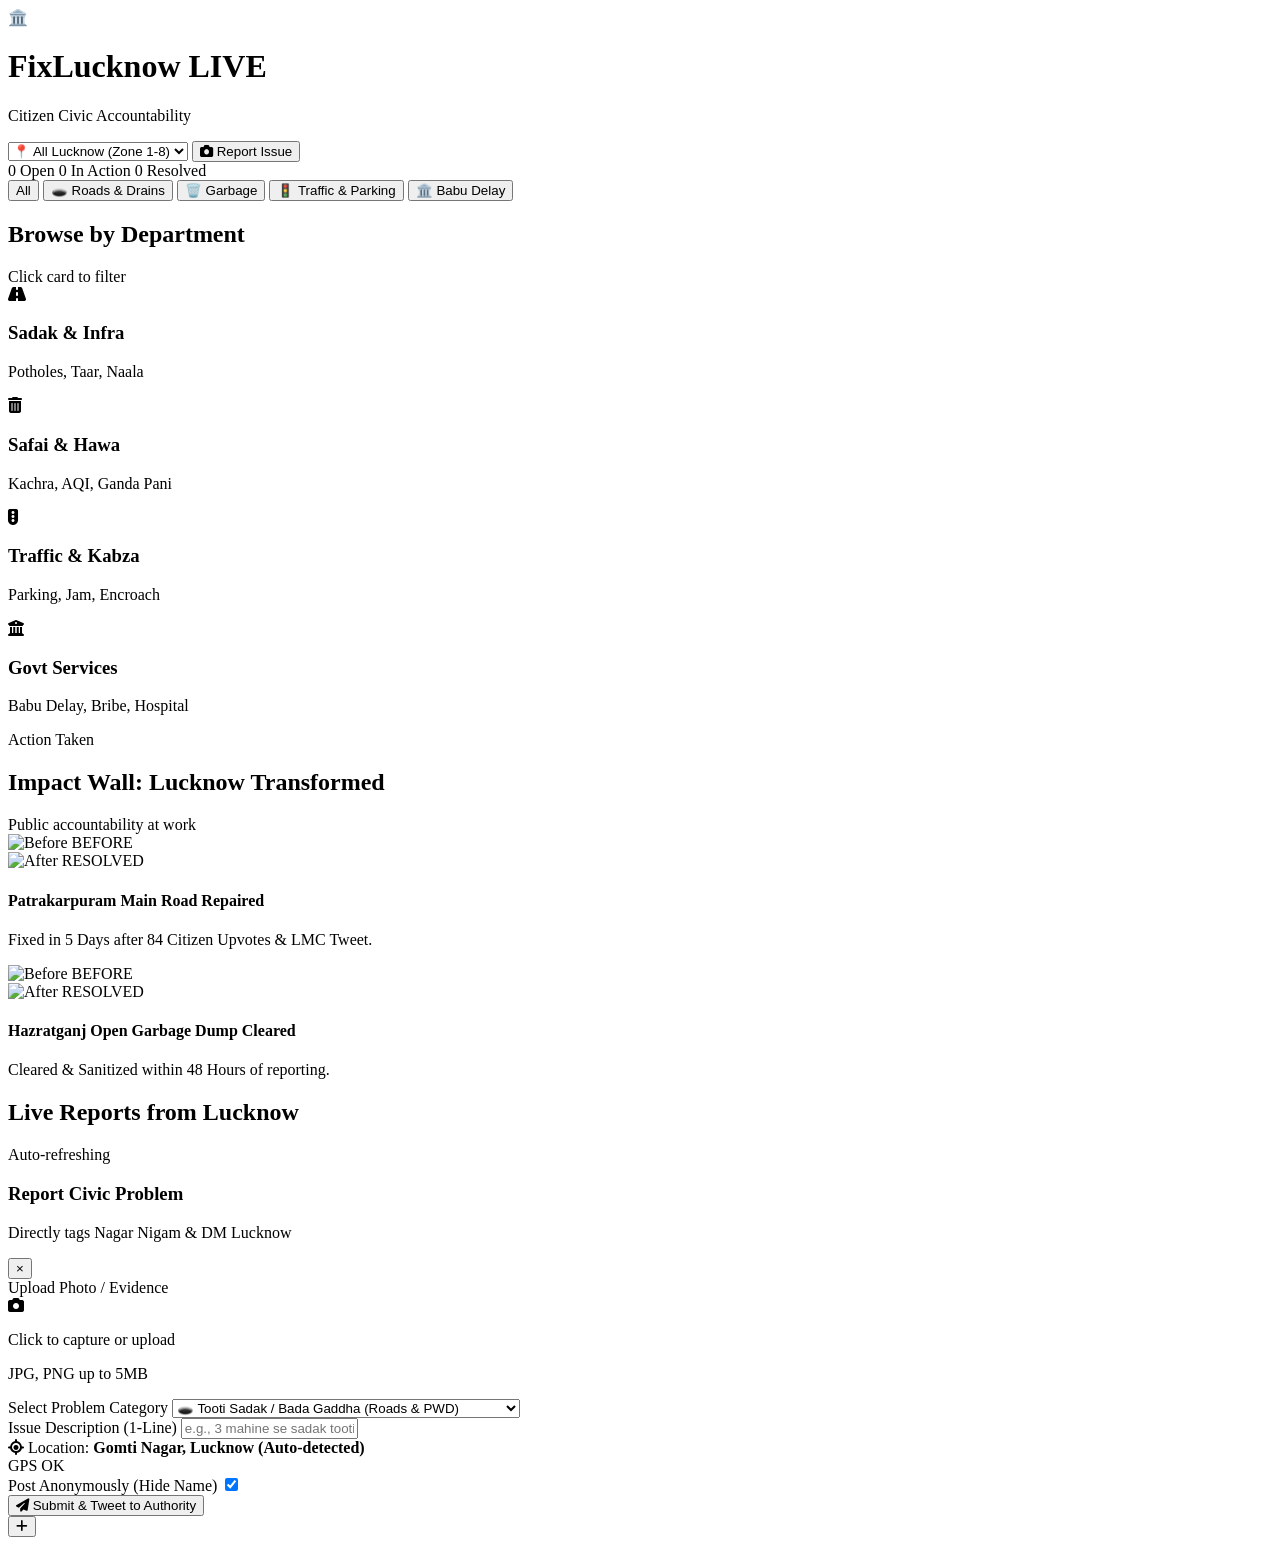
==== index.html @ 289a5f9d "Add files via upload" ====
<!DOCTYPE html>
<html lang="en">
<head>
    <meta charset="UTF-8">
    <meta name="viewport" content="width=device-width, initial-scale=1.0">
    <title>FixLucknow - Citizen Civic Dashboard</title>
    
    <!-- Google Font (Inter) -->
    <link rel="preconnect" href="https://fonts.googleapis.com">
    <link href="https://fonts.googleapis.com/css2?family=Inter:wght@400;500;600;700;800&display=swap" rel="stylesheet">
    
    <!-- Tailwind CSS CDN -->
    <script src="https://cdn.tailwindcss.com"></script>
    <script>
        tailwind.config = {
            theme: {
                extend: {
                    fontFamily: { sans: ['Inter', 'sans-serif'] },
                    colors: {
                        brand: { 50: '#fef2f2', 500: '#ef4444', 600: '#dc2626', 700: '#b91c1c' }
                    }
                }
            }
        }
    </script>
    
    <!-- Leaflet Map CSS -->
    <link rel="stylesheet" href="https://unpkg.com/leaflet@1.9.4/dist/leaflet.css" />
    
    <!-- FontAwesome Icons -->
    <link rel="stylesheet" href="https://cdnjs.cloudflare.com/ajax/libs/font-awesome/6.4.2/css/all.min.css">
    
    <!-- Custom CSS -->
    <link rel="stylesheet" href="css/custom.css">
</head>
<body class="bg-slate-50 text-slate-900 font-sans antialiased pb-24 md:pb-12">

    <!-- 1. STICKY TOP NAVBAR -->
    <header class="bg-white/95 backdrop-blur-md sticky top-0 z-40 border-b border-slate-200 px-4 lg:px-8 py-3 transition-all">
        <div class="max-w-7xl mx-auto flex justify-between items-center">
            <!-- Logo -->
            <div class="flex items-center space-x-3 cursor-pointer">
                <div class="w-10 h-10 rounded-xl bg-brand-600 flex items-center justify-center text-white text-xl shadow-md shadow-brand-500/20">
                    🏛️
                </div>
                <div>
                    <h1 class="font-extrabold text-lg tracking-tight text-slate-900 flex items-center gap-1.5">
                        FixLucknow <span class="bg-brand-50 text-brand-600 border border-brand-500/20 text-[10px] font-bold px-1.5 py-0.5 rounded">LIVE</span>
                    </h1>
                    <p class="text-xs text-slate-500 font-medium">Citizen Civic Accountability</p>
                </div>
            </div>

            <!-- Ward Selector & Action Button -->
            <div class="flex items-center space-x-3">
                <select id="wardFilter" onchange="filterByWard(this.value)" class="hidden sm:block text-xs font-semibold bg-slate-100 hover:bg-slate-200 border-none rounded-lg px-3 py-2 text-slate-700 outline-none cursor-pointer">
                    <option value="all">📍 All Lucknow (Zone 1-8)</option>
                    <option value="Gomti Nagar">Gomti Nagar</option>
                    <option value="Hazratganj">Hazratganj</option>
                    <option value="Indira Nagar">Indira Nagar</option>
                    <option value="Alambagh">Alambagh</option>
                    <option value="Chowk">Old Lucknow (Chowk)</option>
                </select>

                <button onclick="openReportModal()" class="bg-brand-600 hover:bg-brand-700 active:scale-95 text-white text-xs sm:text-sm font-bold px-4 py-2.5 rounded-xl shadow-lg shadow-brand-600/30 flex items-center space-x-2 transition-all">
                    <i class="fa-solid fa-camera"></i>
                    <span>Report Issue</span>
                </button>
            </div>
        </div>
    </header>

    <main class="max-w-7xl mx-auto px-4 lg:px-8 mt-4 space-y-6">

        <!-- 2. HERO LIVE MAP SECTION -->
        <section class="bg-white p-3 sm:p-4 rounded-3xl shadow-sm border border-slate-200 relative overflow-hidden">
            <!-- Map Top Bar: Stats & Filters -->
            <div class="flex flex-col md:flex-row justify-between items-start md:items-center gap-3 mb-3">
                <!-- Counters -->
                <div class="flex items-center space-x-2 text-xs font-bold">
                    <span class="flex items-center gap-1.5 bg-red-50 text-red-700 px-3 py-1.5 rounded-lg border border-red-200/60">
                        <span class="w-2 h-2 rounded-full bg-red-500 animate-ping"></span>
                        <span id="openCount">0</span> Open
                    </span>
                    <span class="flex items-center gap-1.5 bg-yellow-50 text-yellow-700 px-3 py-1.5 rounded-lg border border-yellow-200/60">
                        <span class="w-2 h-2 rounded-full bg-yellow-500"></span>
                        <span id="progressCount">0</span> In Action
                    </span>
                    <span class="flex items-center gap-1.5 bg-emerald-50 text-emerald-700 px-3 py-1.5 rounded-lg border border-emerald-200/60">
                        <span class="w-2 h-2 rounded-full bg-emerald-500"></span>
                        <span id="resolvedCount">0</span> Resolved
                    </span>
                </div>

                <!-- Category Pills Filter -->
                <div class="flex overflow-x-auto max-w-full pb-1 gap-1.5 text-xs font-semibold no-scrollbar">
                    <button onclick="filterCategory('all')" class="category-pill active bg-slate-900 text-white px-3 py-1.5 rounded-lg whitespace-nowrap">All</button>
                    <button onclick="filterCategory('infra')" class="category-pill bg-slate-100 hover:bg-slate-200 text-slate-700 px-3 py-1.5 rounded-lg whitespace-nowrap">🕳️ Roads & Drains</button>
                    <button onclick="filterCategory('sanitation')" class="category-pill bg-slate-100 hover:bg-slate-200 text-slate-700 px-3 py-1.5 rounded-lg whitespace-nowrap">🗑️ Garbage</button>
                    <button onclick="filterCategory('traffic')" class="category-pill bg-slate-100 hover:bg-slate-200 text-slate-700 px-3 py-1.5 rounded-lg whitespace-nowrap">🚦 Traffic & Parking</button>
                    <button onclick="filterCategory('governance')" class="category-pill bg-slate-100 hover:bg-slate-200 text-slate-700 px-3 py-1.5 rounded-lg whitespace-nowrap">🏛️ Babu Delay</button>
                </div>
            </div>

            <!-- The Leaflet Map Container -->
            <div id="map" class="w-full h-[320px] sm:h-[400px] lg:h-[450px] rounded-2xl z-0 border border-slate-100"></div>
        </section>

        <!-- 3. THE 4 MASTER PILLARS (QUICK ACTION CARDS) -->
        <section>
            <div class="flex justify-between items-center mb-3">
                <h2 class="text-sm font-bold uppercase tracking-wider text-slate-500">Browse by Department</h2>
                <span class="text-xs text-slate-400 font-medium">Click card to filter</span>
            </div>

            <div class="grid grid-cols-2 lg:grid-cols-4 gap-3 sm:gap-4">
                <!-- Pillar 1 -->
                <div onclick="filterCategory('infra')" class="bg-white p-4 rounded-2xl border border-slate-200 hover:border-brand-500 hover:shadow-md cursor-pointer transition group">
                    <div class="w-10 h-10 rounded-xl bg-orange-50 text-orange-600 flex items-center justify-center text-xl mb-3 group-hover:scale-110 transition">
                        <i class="fa-solid fa-road"></i>
                    </div>
                    <h3 class="font-bold text-sm text-slate-800">Sadak & Infra</h3>
                    <p class="text-xs text-slate-400 mt-0.5">Potholes, Taar, Naala</p>
                </div>

                <!-- Pillar 2 -->
                <div onclick="filterCategory('sanitation')" class="bg-white p-4 rounded-2xl border border-slate-200 hover:border-brand-500 hover:shadow-md cursor-pointer transition group">
                    <div class="w-10 h-10 rounded-xl bg-emerald-50 text-emerald-600 flex items-center justify-center text-xl mb-3 group-hover:scale-110 transition">
                        <i class="fa-solid fa-trash-can"></i>
                    </div>
                    <h3 class="font-bold text-sm text-slate-800">Safai & Hawa</h3>
                    <p class="text-xs text-slate-400 mt-0.5">Kachra, AQI, Ganda Pani</p>
                </div>

                <!-- Pillar 3 -->
                <div onclick="filterCategory('traffic')" class="bg-white p-4 rounded-2xl border border-slate-200 hover:border-brand-500 hover:shadow-md cursor-pointer transition group">
                    <div class="w-10 h-10 rounded-xl bg-yellow-50 text-yellow-600 flex items-center justify-center text-xl mb-3 group-hover:scale-110 transition">
                        <i class="fa-solid fa-traffic-light"></i>
                    </div>
                    <h3 class="font-bold text-sm text-slate-800">Traffic & Kabza</h3>
                    <p class="text-xs text-slate-400 mt-0.5">Parking, Jam, Encroach</p>
                </div>

                <!-- Pillar 4 -->
                <div onclick="filterCategory('governance')" class="bg-white p-4 rounded-2xl border border-slate-200 hover:border-brand-500 hover:shadow-md cursor-pointer transition group">
                    <div class="w-10 h-10 rounded-xl bg-purple-50 text-purple-600 flex items-center justify-center text-xl mb-3 group-hover:scale-110 transition">
                        <i class="fa-solid fa-building-columns"></i>
                    </div>
                    <h3 class="font-bold text-sm text-slate-800">Govt Services</h3>
                    <p class="text-xs text-slate-400 mt-0.5">Babu Delay, Bribe, Hospital</p>
                </div>
            </div>
        </section>

        <!-- 4. WALL OF IMPACT (BEFORE VS AFTER PROOF) -->
        <section class="bg-gradient-to-r from-slate-900 to-slate-800 rounded-3xl p-5 sm:p-6 text-white shadow-xl">
            <div class="flex justify-between items-center mb-4">
                <div>
                    <span class="bg-emerald-500/20 text-emerald-300 text-[10px] font-bold uppercase tracking-wider px-2 py-0.5 rounded border border-emerald-500/30">Action Taken</span>
                    <h2 class="text-lg font-bold mt-1">Impact Wall: Lucknow Transformed</h2>
                </div>
                <span class="text-xs text-slate-400 hidden sm:block">Public accountability at work</span>
            </div>

            <div class="grid sm:grid-cols-2 gap-4">
                <!-- Impact Card 1 -->
                <div class="bg-slate-800/80 rounded-2xl p-3 border border-slate-700/60 flex flex-col justify-between">
                    <div class="grid grid-cols-2 gap-2 mb-3">
                        <div class="relative rounded-xl overflow-hidden bg-slate-950 aspect-video flex items-center justify-center text-xs text-slate-500 border border-slate-700">
                            <img src="https://images.unsplash.com/photo-1515162816999-a0c47dc192f7?w=400" alt="Before" class="object-cover w-full h-full opacity-70">
                            <span class="absolute bottom-1 left-1 bg-red-600/90 text-white text-[9px] font-bold px-1.5 py-0.5 rounded">BEFORE</span>
                        </div>
                        <div class="relative rounded-xl overflow-hidden bg-slate-950 aspect-video flex items-center justify-center text-xs text-slate-500 border border-slate-700">
                            <img src="https://images.unsplash.com/photo-1590486803833-1c5dc8ddd4c8?w=400" alt="After" class="object-cover w-full h-full">
                            <span class="absolute bottom-1 left-1 bg-emerald-600/90 text-white text-[9px] font-bold px-1.5 py-0.5 rounded">RESOLVED</span>
                        </div>
                    </div>
                    <div>
                        <h4 class="font-bold text-sm text-slate-100">Patrakarpuram Main Road Repaired</h4>
                        <p class="text-xs text-slate-400 mt-0.5">Fixed in 5 Days after 84 Citizen Upvotes & LMC Tweet.</p>
                    </div>
                </div>

                <!-- Impact Card 2 -->
                <div class="bg-slate-800/80 rounded-2xl p-3 border border-slate-700/60 flex flex-col justify-between">
                    <div class="grid grid-cols-2 gap-2 mb-3">
                        <div class="relative rounded-xl overflow-hidden bg-slate-950 aspect-video flex items-center justify-center text-xs text-slate-500 border border-slate-700">
                            <img src="https://images.unsplash.com/photo-1605600659908-0ef719419d41?w=400" alt="Before" class="object-cover w-full h-full opacity-70">
                            <span class="absolute bottom-1 left-1 bg-red-600/90 text-white text-[9px] font-bold px-1.5 py-0.5 rounded">BEFORE</span>
                        </div>
                        <div class="relative rounded-xl overflow-hidden bg-slate-950 aspect-video flex items-center justify-center text-xs text-slate-500 border border-slate-700">
                            <img src="https://images.unsplash.com/photo-1542601906990-b4d3fb778b09?w=400" alt="After" class="object-cover w-full h-full">
                            <span class="absolute bottom-1 left-1 bg-emerald-600/90 text-white text-[9px] font-bold px-1.5 py-0.5 rounded">RESOLVED</span>
                        </div>
                    </div>
                    <div>
                        <h4 class="font-bold text-sm text-slate-100">Hazratganj Open Garbage Dump Cleared</h4>
                        <p class="text-xs text-slate-400 mt-0.5">Cleared & Sanitized within 48 Hours of reporting.</p>
                    </div>
                </div>
            </div>
        </section>

        <!-- 5. LIVE CITIZEN ACTIVITY FEED -->
        <section>
            <div class="flex justify-between items-center mb-3">
                <h2 class="text-sm font-bold uppercase tracking-wider text-slate-500">Live Reports from Lucknow</h2>
                <span class="text-xs text-brand-600 font-semibold cursor-pointer">Auto-refreshing</span>
            </div>

            <!-- Feed Container (Dynamic items inserted via JS) -->
            <div id="activityFeed" class="grid sm:grid-cols-2 lg:grid-cols-3 gap-4"></div>
        </section>

    </main>

    <!-- 6. REPORT ISSUE MODAL -->
    <div id="reportModal" class="fixed inset-0 bg-slate-900/60 backdrop-blur-sm z-50 hidden flex items-end sm:items-center justify-center p-0 sm:p-4">
        <div class="bg-white w-full max-w-lg rounded-t-3xl sm:rounded-3xl p-6 shadow-2xl max-h-[90vh] overflow-y-auto">
            <!-- Modal Header -->
            <div class="flex justify-between items-center mb-4 border-b border-slate-100 pb-3">
                <div>
                    <h3 class="font-extrabold text-slate-900 text-lg">Report Civic Problem</h3>
                    <p class="text-xs text-slate-400">Directly tags Nagar Nigam & DM Lucknow</p>
                </div>
                <button onclick="closeReportModal()" class="w-8 h-8 rounded-full bg-slate-100 text-slate-500 flex items-center justify-center hover:bg-slate-200 text-lg font-bold">&times;</button>
            </div>

            <!-- Form -->
            <form onsubmit="handleFormSubmit(event)" class="space-y-4">
                <!-- Camera / Photo Box -->
                <div>
                    <label class="block text-xs font-bold text-slate-700 mb-1">Upload Photo / Evidence</label>
                    <div class="border-2 border-dashed border-slate-200 hover:border-brand-500 rounded-2xl p-6 text-center cursor-pointer bg-slate-50 transition">
                        <div class="w-12 h-12 bg-white rounded-full shadow-sm flex items-center justify-center text-brand-600 mx-auto mb-2 text-xl">
                            <i class="fa-solid fa-camera"></i>
                        </div>
                        <p class="text-xs font-semibold text-slate-700">Click to capture or upload</p>
                        <p class="text-[10px] text-slate-400 mt-0.5">JPG, PNG up to 5MB</p>
                    </div>
                </div>

                <!-- Category Selection -->
                <div>
                    <label class="block text-xs font-bold text-slate-700 mb-1">Select Problem Category</label>
                    <select id="modalCategory" class="w-full bg-slate-50 border border-slate-200 rounded-xl p-3 text-xs font-medium text-slate-800 outline-none focus:border-brand-500" required>
                        <option value="infra">🕳️ Tooti Sadak / Bada Gaddha (Roads & PWD)</option>
                        <option value="infra">⚡ Latakte Bijli ke Taar (Electricity Board - LESA)</option>
                        <option value="infra">🌊 Khula Sewer / Overflowing Naala (Jal Sansthan)</option>
                        <option value="sanitation">🗑️ Kachre ka Dher / Open Dumping (LMC Swachhata)</option>
                        <option value="traffic">🚗 Illegal Road Parking / Encroachment (Traffic Police)</option>
                        <option value="governance">⏳ Babu File Delay / Corruption Issue (DM Office)</option>
                    </select>
                </div>

                <!-- Issue Title -->
                <div>
                    <label class="block text-xs font-bold text-slate-700 mb-1">Issue Description (1-Line)</label>
                    <input type="text" id="modalTitle" placeholder="e.g., 3 mahine se sadak tooti hai, daily accidents" class="w-full bg-slate-50 border border-slate-200 rounded-xl p-3 text-xs text-slate-800 outline-none focus:border-brand-500" required />
                </div>

                <!-- Auto GPS Detection Box -->
                <div class="bg-blue-50 border border-blue-200/60 p-3 rounded-xl flex items-center justify-between">
                    <div class="flex items-center space-x-2">
                        <i class="fa-solid fa-location-crosshairs text-blue-600 text-sm"></i>
                        <span class="text-xs text-blue-900 font-medium">Location: <strong>Gomti Nagar, Lucknow (Auto-detected)</strong></span>
                    </div>
                    <span class="bg-blue-200/60 text-blue-800 text-[10px] font-bold px-1.5 py-0.5 rounded">GPS OK</span>
                </div>

                <!-- Privacy Toggle -->
                <div class="flex items-center justify-between px-1">
                    <span class="text-xs text-slate-600 font-medium">Post Anonymously (Hide Name)</span>
                    <input type="checkbox" checked class="w-4 h-4 text-brand-600 rounded">
                </div>

                <!-- Submit Button -->
                <button type="submit" class="w-full bg-brand-600 hover:bg-brand-700 active:scale-95 text-white font-bold py-3.5 rounded-2xl shadow-lg shadow-brand-600/30 transition flex items-center justify-center space-x-2">
                    <i class="fa-solid fa-paper-plane"></i>
                    <span>Submit & Tweet to Authority</span>
                </button>
            </form>
        </div>
    </div>

    <!-- Mobile Floating Action Button (FAB) -->
    <div class="fixed bottom-6 right-6 md:hidden z-30">
        <button onclick="openReportModal()" class="w-14 h-14 bg-brand-600 text-white rounded-full shadow-2xl flex items-center justify-center text-xl active:scale-90 transition shadow-brand-600/50">
            <i class="fa-solid fa-plus"></i>
        </button>
    </div>

    <!-- Scripts -->
    <script src="https://unpkg.com/leaflet@1.9.4/dist/leaflet.js"></script>
    <script src="js/data.js"></script>
    <script src="js/app.js"></script>
</body>
</html>
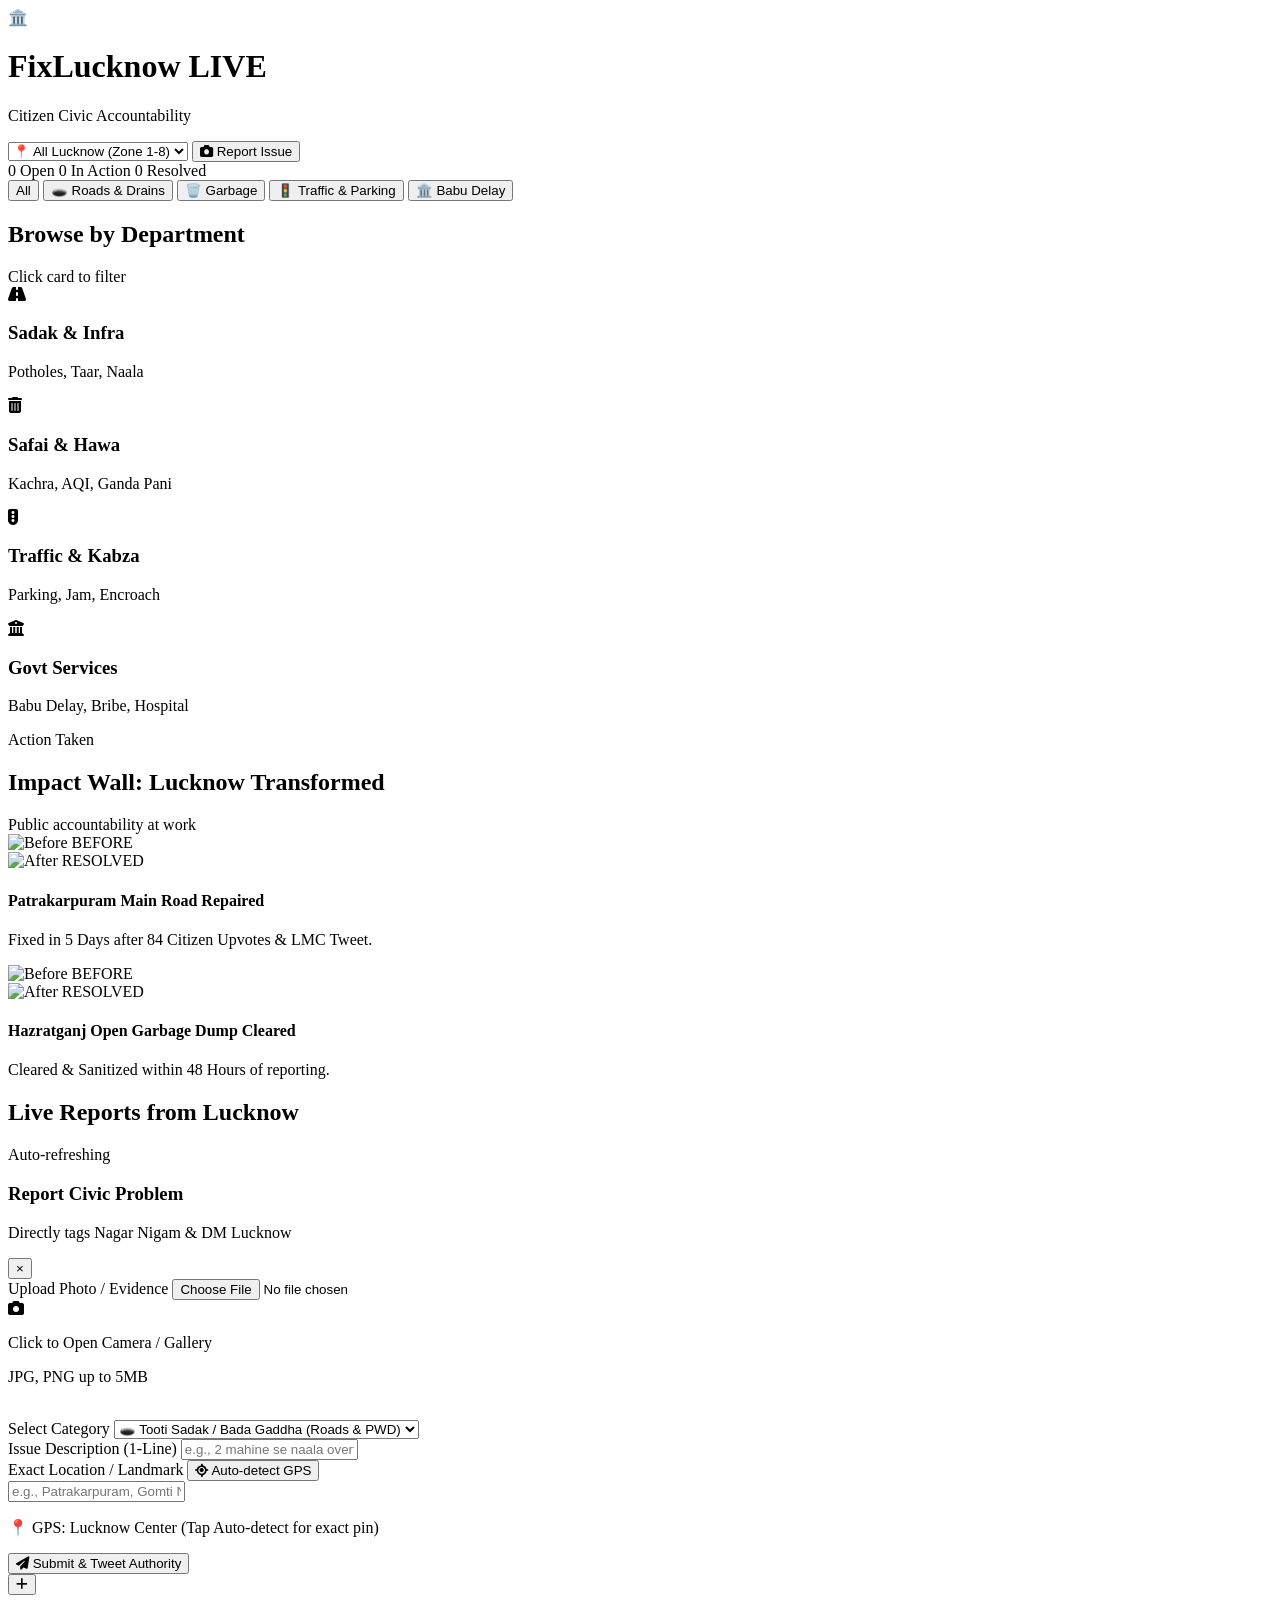
==== commit ec7233a8: "Update index.html" ====
--- a/index.html
+++ b/index.html
@@ -226,60 +226,68 @@
                 <button onclick="closeReportModal()" class="w-8 h-8 rounded-full bg-slate-100 text-slate-500 flex items-center justify-center hover:bg-slate-200 text-lg font-bold">&times;</button>
             </div>
 
-            <!-- Form -->
-            <form onsubmit="handleFormSubmit(event)" class="space-y-4">
-                <!-- Camera / Photo Box -->
-                <div>
-                    <label class="block text-xs font-bold text-slate-700 mb-1">Upload Photo / Evidence</label>
-                    <div class="border-2 border-dashed border-slate-200 hover:border-brand-500 rounded-2xl p-6 text-center cursor-pointer bg-slate-50 transition">
-                        <div class="w-12 h-12 bg-white rounded-full shadow-sm flex items-center justify-center text-brand-600 mx-auto mb-2 text-xl">
-                            <i class="fa-solid fa-camera"></i>
-                        </div>
-                        <p class="text-xs font-semibold text-slate-700">Click to capture or upload</p>
-                        <p class="text-[10px] text-slate-400 mt-0.5">JPG, PNG up to 5MB</p>
-                    </div>
-                </div>
-
-                <!-- Category Selection -->
-                <div>
-                    <label class="block text-xs font-bold text-slate-700 mb-1">Select Problem Category</label>
-                    <select id="modalCategory" class="w-full bg-slate-50 border border-slate-200 rounded-xl p-3 text-xs font-medium text-slate-800 outline-none focus:border-brand-500" required>
-                        <option value="infra">🕳️ Tooti Sadak / Bada Gaddha (Roads & PWD)</option>
-                        <option value="infra">⚡ Latakte Bijli ke Taar (Electricity Board - LESA)</option>
-                        <option value="infra">🌊 Khula Sewer / Overflowing Naala (Jal Sansthan)</option>
-                        <option value="sanitation">🗑️ Kachre ka Dher / Open Dumping (LMC Swachhata)</option>
-                        <option value="traffic">🚗 Illegal Road Parking / Encroachment (Traffic Police)</option>
-                        <option value="governance">⏳ Babu File Delay / Corruption Issue (DM Office)</option>
-                    </select>
-                </div>
-
-                <!-- Issue Title -->
-                <div>
-                    <label class="block text-xs font-bold text-slate-700 mb-1">Issue Description (1-Line)</label>
-                    <input type="text" id="modalTitle" placeholder="e.g., 3 mahine se sadak tooti hai, daily accidents" class="w-full bg-slate-50 border border-slate-200 rounded-xl p-3 text-xs text-slate-800 outline-none focus:border-brand-500" required />
-                </div>
-
-                <!-- Auto GPS Detection Box -->
-                <div class="bg-blue-50 border border-blue-200/60 p-3 rounded-xl flex items-center justify-between">
-                    <div class="flex items-center space-x-2">
-                        <i class="fa-solid fa-location-crosshairs text-blue-600 text-sm"></i>
-                        <span class="text-xs text-blue-900 font-medium">Location: <strong>Gomti Nagar, Lucknow (Auto-detected)</strong></span>
-                    </div>
-                    <span class="bg-blue-200/60 text-blue-800 text-[10px] font-bold px-1.5 py-0.5 rounded">GPS OK</span>
-                </div>
-
-                <!-- Privacy Toggle -->
-                <div class="flex items-center justify-between px-1">
-                    <span class="text-xs text-slate-600 font-medium">Post Anonymously (Hide Name)</span>
-                    <input type="checkbox" checked class="w-4 h-4 text-brand-600 rounded">
-                </div>
-
-                <!-- Submit Button -->
-                <button type="submit" class="w-full bg-brand-600 hover:bg-brand-700 active:scale-95 text-white font-bold py-3.5 rounded-2xl shadow-lg shadow-brand-600/30 transition flex items-center justify-center space-x-2">
-                    <i class="fa-solid fa-paper-plane"></i>
-                    <span>Submit & Tweet to Authority</span>
-                </button>
-            </form>
+
+
+<form onsubmit="handleFormSubmit(event)" class="space-y-4">
+    
+    <!-- 1. REAL CAMERA & PHOTO PREVIEW -->
+    <div>
+        <label class="block text-xs font-bold text-slate-700 mb-1">Upload Photo / Evidence</label>
+        <input type="file" id="cameraInput" accept="image/*" capture="environment" class="hidden" onchange="previewPhoto(event)">
+        
+        <div onclick="document.getElementById('cameraInput').click()" id="photoBox" class="border-2 border-dashed border-slate-200 hover:border-brand-500 rounded-2xl p-4 text-center cursor-pointer bg-slate-50 transition relative overflow-hidden min-h-[110px] flex flex-col items-center justify-center">
+            <div id="photoPlaceholder">
+                <div class="w-10 h-10 bg-white rounded-full shadow-sm flex items-center justify-center text-brand-600 mx-auto mb-1 text-lg">
+                    <i class="fa-solid fa-camera"></i>
+                </div>
+                <p class="text-xs font-semibold text-slate-700">Click to Open Camera / Gallery</p>
+                <p class="text-[10px] text-slate-400">JPG, PNG up to 5MB</p>
+            </div>
+            <!-- Live Preview Image (Hidden initially) -->
+            <img id="imagePreview" class="hidden absolute inset-0 w-full h-full object-cover rounded-2xl">
+        </div>
+    </div>
+
+    <!-- 2. CATEGORY SELECT -->
+    <div>
+        <label class="block text-xs font-bold text-slate-700 mb-1">Select Category</label>
+        <select id="modalCategory" class="w-full bg-slate-50 border border-slate-200 rounded-xl p-3 text-xs font-medium text-slate-800 outline-none" required>
+            <option value="infra">🕳️ Tooti Sadak / Bada Gaddha (Roads & PWD)</option>
+            <option value="infra">⚡ Latakte Bijli ke Taar (Electricity - LESA)</option>
+            <option value="infra">🌊 Khula Sewer / Naala (Jal Sansthan)</option>
+            <option value="sanitation">🗑️ Kachre ka Dher (LMC Swachhata)</option>
+            <option value="traffic">🚗 Illegal Parking / Kabza (Traffic Police)</option>
+        </select>
+    </div>
+
+    <!-- 3. ISSUE TITLE -->
+    <div>
+        <label class="block text-xs font-bold text-slate-700 mb-1">Issue Description (1-Line)</label>
+        <input type="text" id="modalTitle" placeholder="e.g., 2 mahine se naala overflow ho raha hai" class="w-full bg-slate-50 border border-slate-200 rounded-xl p-3 text-xs text-slate-800 outline-none" required />
+    </div>
+
+    <!-- 4. MANUAL LOCATION + REAL GPS -->
+    <div>
+        <div class="flex justify-between items-center mb-1">
+            <label class="block text-xs font-bold text-slate-700">Exact Location / Landmark</label>
+            <button type="button" onclick="getRealGPS()" class="text-[11px] font-bold text-blue-600 hover:text-blue-700 flex items-center gap-1">
+                <i class="fa-solid fa-location-crosshairs"></i> <span id="gpsStatusText">Auto-detect GPS</span>
+            </button>
+        </div>
+        <input type="text" id="modalLocation" placeholder="e.g., Patrakarpuram, Gomti Nagar" class="w-full bg-slate-50 border border-slate-200 rounded-xl p-3 text-xs text-slate-800 outline-none" required />
+        <p id="gpsCoordsText" class="text-[10px] text-slate-400 mt-1">📍 GPS: Lucknow Center (Tap Auto-detect for exact pin)</p>
+    </div>
+
+    <!-- 5. SUBMIT BUTTON -->
+    <button type="submit" id="submitBtn" class="w-full bg-brand-600 hover:bg-brand-700 text-white font-bold py-3.5 rounded-2xl shadow-lg shadow-brand-600/30 transition flex items-center justify-center space-x-2 cursor-pointer">
+        <i class="fa-solid fa-paper-plane"></i>
+        <span>Submit & Tweet Authority</span>
+    </button>
+</form>
+
+
+
+            
         </div>
     </div>
 
@@ -295,4 +303,4 @@
     <script src="js/data.js"></script>
     <script src="js/app.js"></script>
 </body>
-</html>+</html>
--- a/css/custom.css
+++ b/css/custom.css
@@ -0,0 +1,68 @@
+/* Custom Scrollbar for smooth UI */
+::-webkit-scrollbar {
+    width: 6px;
+    height: 6px;
+}
+::-webkit-scrollbar-track {
+    background: #f8fafc;
+}
+::-webkit-scrollbar-thumb {
+    background: #cbd5e1;
+    border-radius: 9999px;
+}
+::-webkit-scrollbar-thumb:hover {
+    background: #94a3b8;
+}
+
+.no-scrollbar::-webkit-scrollbar {
+    display: none;
+}
+.no-scrollbar {
+    -ms-overflow-style: none;
+    scrollbar-width: none;
+}
+
+/* Pulsing Red Pin Marker on Leaflet Map */
+.pulse-red {
+    background-color: #ef4444;
+    width: 14px;
+    height: 14px;
+    border-radius: 50%;
+    border: 2px solid white;
+    box-shadow: 0 0 10px rgba(239, 68, 68, 0.8);
+    animation: markerPulse 1.5s infinite;
+}
+
+.pulse-yellow {
+    background-color: #f59e0b;
+    width: 14px;
+    height: 14px;
+    border-radius: 50%;
+    border: 2px solid white;
+    box-shadow: 0 0 10px rgba(245, 158, 11, 0.8);
+}
+
+.pulse-green {
+    background-color: #10b981;
+    width: 14px;
+    height: 14px;
+    border-radius: 50%;
+    border: 2px solid white;
+    box-shadow: 0 0 10px rgba(16, 185, 129, 0.8);
+}
+
+@keyframes markerPulse {
+    0% { transform: scale(0.95); box-shadow: 0 0 0 0 rgba(239, 68, 68, 0.7); }
+    70% { transform: scale(1.1); box-shadow: 0 0 0 8px rgba(239, 68, 68, 0); }
+    100% { transform: scale(0.95); box-shadow: 0 0 0 0 rgba(239, 68, 68, 0); }
+}
+
+/* Custom Popup Card inside Leaflet */
+.leaflet-popup-content-wrapper {
+    border-radius: 16px !important;
+    padding: 4px !important;
+    box-shadow: 0 20px 25px -5px rgba(0, 0, 0, 0.1), 0 8px 10px -6px rgba(0, 0, 0, 0.1) !important;
+}
+.leaflet-popup-content {
+    margin: 8px 12px !important;
+}
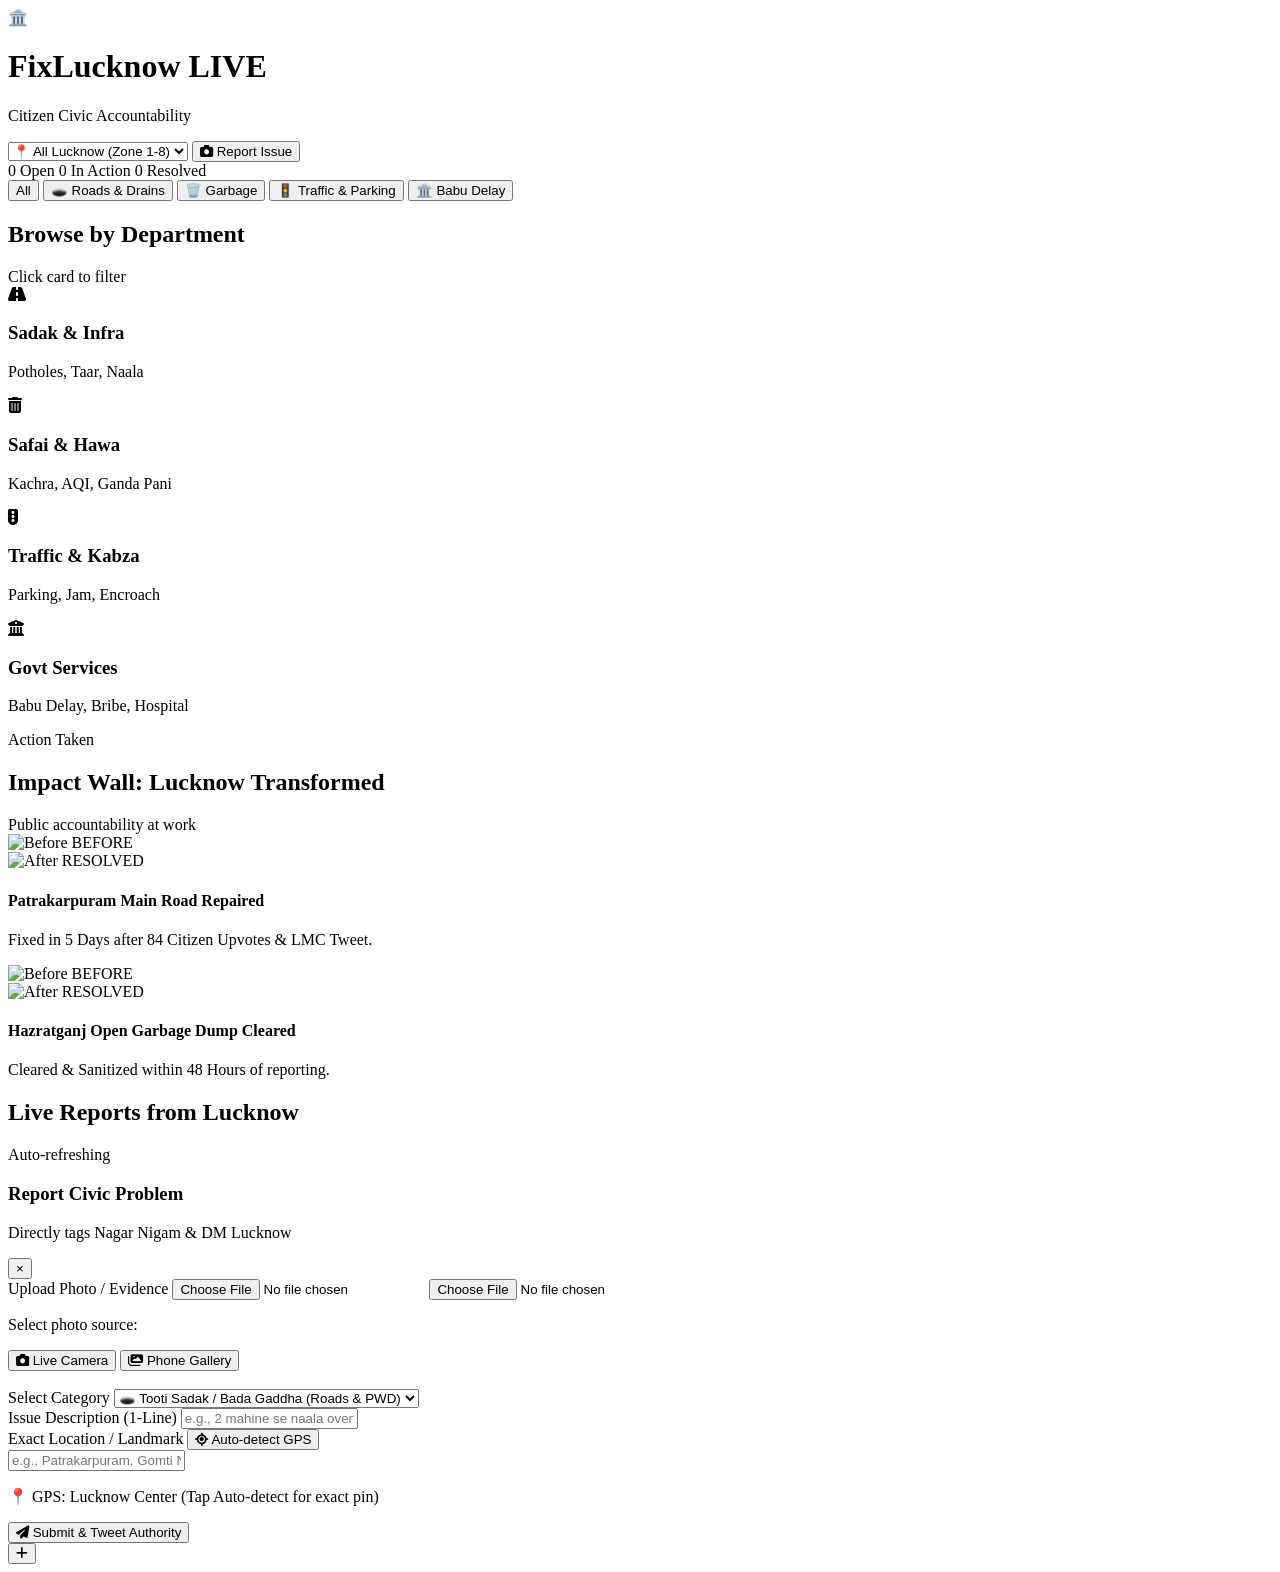
==== commit e10e143b: "Update index.html" ====
--- a/index.html
+++ b/index.html
@@ -230,23 +230,35 @@
 
 <form onsubmit="handleFormSubmit(event)" class="space-y-4">
     
-    <!-- 1. REAL CAMERA & PHOTO PREVIEW -->
-    <div>
-        <label class="block text-xs font-bold text-slate-700 mb-1">Upload Photo / Evidence</label>
-        <input type="file" id="cameraInput" accept="image/*" capture="environment" class="hidden" onchange="previewPhoto(event)">
-        
-        <div onclick="document.getElementById('cameraInput').click()" id="photoBox" class="border-2 border-dashed border-slate-200 hover:border-brand-500 rounded-2xl p-4 text-center cursor-pointer bg-slate-50 transition relative overflow-hidden min-h-[110px] flex flex-col items-center justify-center">
-            <div id="photoPlaceholder">
-                <div class="w-10 h-10 bg-white rounded-full shadow-sm flex items-center justify-center text-brand-600 mx-auto mb-1 text-lg">
-                    <i class="fa-solid fa-camera"></i>
-                </div>
-                <p class="text-xs font-semibold text-slate-700">Click to Open Camera / Gallery</p>
-                <p class="text-[10px] text-slate-400">JPG, PNG up to 5MB</p>
-            </div>
-            <!-- Live Preview Image (Hidden initially) -->
-            <img id="imagePreview" class="hidden absolute inset-0 w-full h-full object-cover rounded-2xl">
-        </div>
-    </div>
+    <!-- 1. Live Camera & Gallery Choice -->
+                <div>
+                    <label class="block text-xs font-bold text-slate-700 mb-1">Upload Photo / Evidence</label>
+                    
+                    <!-- Hidden Camera Input -->
+                    <input type="file" id="cameraInput" accept="image/*" capture="environment" class="hidden" onchange="previewPhoto(event)">
+                    <!-- Hidden Gallery Input -->
+                    <input type="file" id="galleryInput" accept="image/*" class="hidden" onchange="previewPhoto(event)">
+                    
+                    <div id="photoBox" class="border-2 border-dashed border-slate-200 rounded-2xl p-4 text-center bg-slate-50 relative overflow-hidden min-h-[120px] flex flex-col items-center justify-center">
+                        <div id="photoPlaceholder" class="w-full">
+                            <p class="text-[11px] font-semibold text-slate-500 mb-2.5">Select photo source:</p>
+                            <div class="flex justify-center gap-2.5">
+                                <!-- Button 1: Live Camera -->
+                                <button type="button" onclick="document.getElementById('cameraInput').click()" class="bg-white hover:bg-slate-100 border border-slate-200 text-brand-600 font-bold text-xs px-3.5 py-2 rounded-xl shadow-sm flex items-center gap-1.5 active:scale-95 transition cursor-pointer">
+                                    <i class="fa-solid fa-camera"></i>
+                                    <span>Live Camera</span>
+                                </button>
+                                <!-- Button 2: Phone Gallery -->
+                                <button type="button" onclick="document.getElementById('galleryInput').click()" class="bg-white hover:bg-slate-100 border border-slate-200 text-slate-700 font-bold text-xs px-3.5 py-2 rounded-xl shadow-sm flex items-center gap-1.5 active:scale-95 transition cursor-pointer">
+                                    <i class="fa-solid fa-images text-blue-500"></i>
+                                    <span>Phone Gallery</span>
+                                </button>
+                            </div>
+                        </div>
+                        <!-- Live Preview Thumbnail -->
+                        <img id="imagePreview" class="hidden absolute inset-0 w-full h-full object-cover rounded-2xl">
+                    </div>
+                </div>
 
     <!-- 2. CATEGORY SELECT -->
     <div>
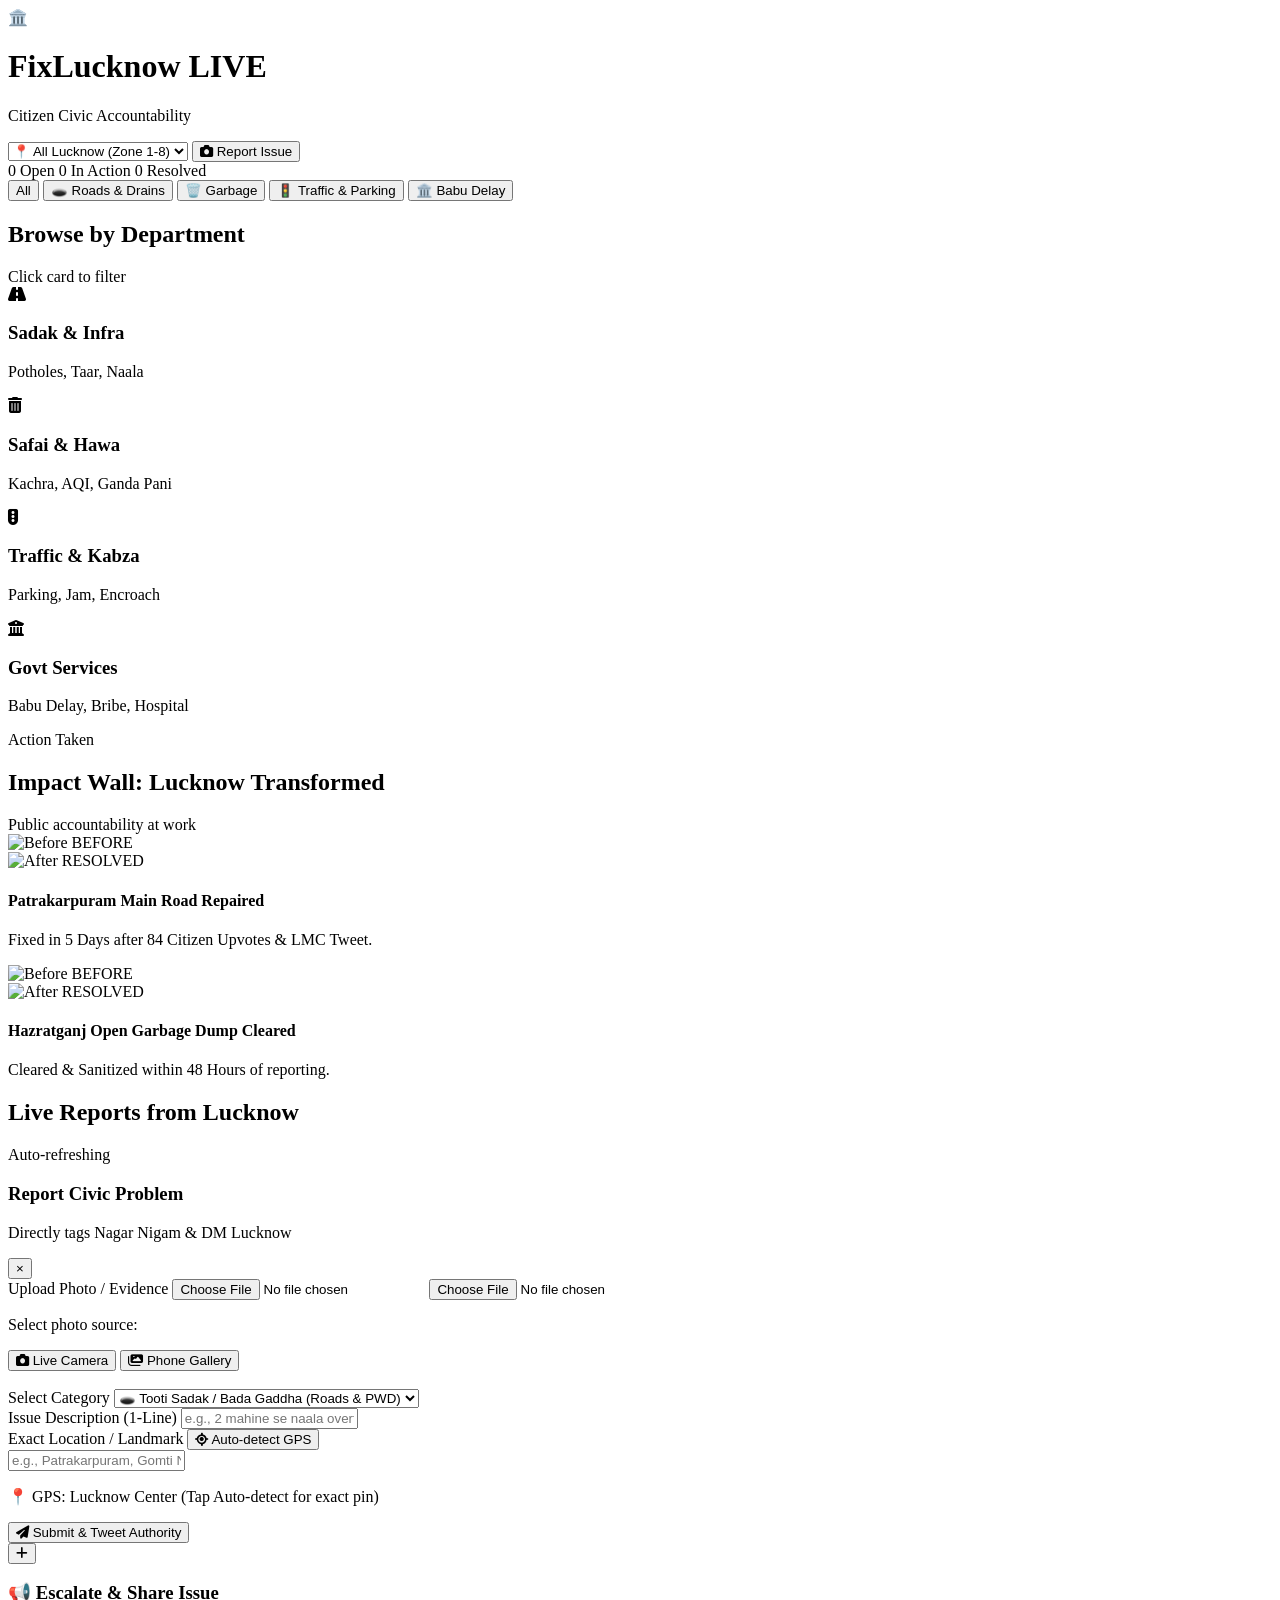
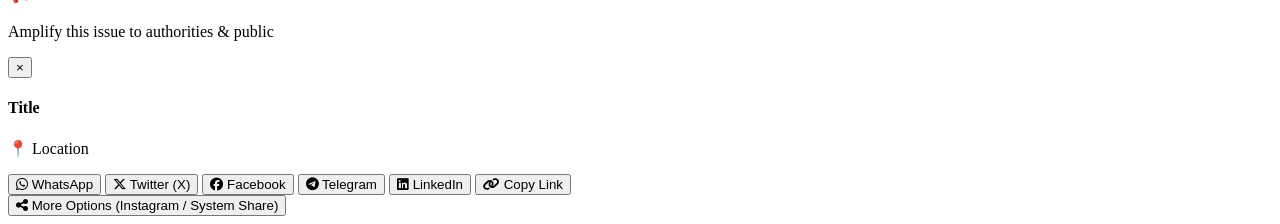
==== commit 266db3d3: "Update index.html" ====
--- a/index.html
+++ b/index.html
@@ -314,5 +314,73 @@
     <script src="https://unpkg.com/leaflet@1.9.4/dist/leaflet.js"></script>
     <script src="js/data.js"></script>
     <script src="js/app.js"></script>
+
+<!-- 7. MULTI-SOCIAL SHARE MODAL (6-in-1) -->
+    <div id="shareModal" class="fixed inset-0 bg-slate-900/60 backdrop-blur-sm z-50 hidden flex items-end sm:items-center justify-center p-0 sm:p-4">
+        <div class="bg-white w-full max-w-md rounded-t-3xl sm:rounded-3xl p-6 shadow-2xl">
+            <!-- Header -->
+            <div class="flex justify-between items-center mb-4 border-b border-slate-100 pb-3">
+                <div>
+                    <h3 class="font-bold text-slate-900 text-base flex items-center gap-1.5">
+                        📢 <span>Escalate & Share Issue</span>
+                    </h3>
+                    <p class="text-xs text-slate-400">Amplify this issue to authorities & public</p>
+                </div>
+                <button onclick="closeShareModal()" class="w-8 h-8 rounded-full bg-slate-100 text-slate-500 font-bold flex items-center justify-center hover:bg-slate-200 cursor-pointer">&times;</button>
+            </div>
+
+            <!-- Issue Summary Badge -->
+            <div class="bg-slate-50 border border-slate-200/60 rounded-xl p-3 mb-4">
+                <h4 id="shareIssueTitle" class="font-bold text-slate-800 text-xs truncate">Title</h4>
+                <p id="shareIssueLocation" class="text-[11px] text-slate-500 mt-0.5">📍 Location</p>
+            </div>
+
+            <!-- 6 Social Media Buttons Grid -->
+            <div class="grid grid-cols-3 gap-2.5 mb-4">
+                <!-- 1. WhatsApp -->
+                <button onclick="shareTo('whatsapp')" class="flex flex-col items-center justify-center p-3 rounded-2xl bg-emerald-50 hover:bg-emerald-100 text-emerald-700 active:scale-95 transition cursor-pointer">
+                    <i class="fa-brands fa-whatsapp text-2xl mb-1 text-emerald-600"></i>
+                    <span class="text-[11px] font-bold">WhatsApp</span>
+                </button>
+
+                <!-- 2. Twitter / X -->
+                <button onclick="shareTo('twitter')" class="flex flex-col items-center justify-center p-3 rounded-2xl bg-slate-100 hover:bg-slate-200 text-slate-900 active:scale-95 transition cursor-pointer">
+                    <i class="fa-brands fa-x-twitter text-2xl mb-1"></i>
+                    <span class="text-[11px] font-bold">Twitter (X)</span>
+                </button>
+
+                <!-- 3. Facebook -->
+                <button onclick="shareTo('facebook')" class="flex flex-col items-center justify-center p-3 rounded-2xl bg-blue-50 hover:bg-blue-100 text-blue-700 active:scale-95 transition cursor-pointer">
+                    <i class="fa-brands fa-facebook text-2xl mb-1 text-blue-600"></i>
+                    <span class="text-[11px] font-bold">Facebook</span>
+                </button>
+
+                <!-- 4. Telegram -->
+                <button onclick="shareTo('telegram')" class="flex flex-col items-center justify-center p-3 rounded-2xl bg-sky-50 hover:bg-sky-100 text-sky-700 active:scale-95 transition cursor-pointer">
+                    <i class="fa-brands fa-telegram text-2xl mb-1 text-sky-500"></i>
+                    <span class="text-[11px] font-bold">Telegram</span>
+                </button>
+
+                <!-- 5. LinkedIn -->
+                <button onclick="shareTo('linkedin')" class="flex flex-col items-center justify-center p-3 rounded-2xl bg-indigo-50 hover:bg-indigo-100 text-indigo-700 active:scale-95 transition cursor-pointer">
+                    <i class="fa-brands fa-linkedin text-2xl mb-1 text-indigo-600"></i>
+                    <span class="text-[11px] font-bold">LinkedIn</span>
+                </button>
+
+                <!-- 6. Copy Link -->
+                <button onclick="copyIssueLink()" class="flex flex-col items-center justify-center p-3 rounded-2xl bg-slate-100 hover:bg-slate-200 text-slate-700 active:scale-95 transition cursor-pointer">
+                    <i class="fa-solid fa-link text-2xl mb-1 text-slate-600"></i>
+                    <span class="text-[11px] font-bold" id="copyBtnText">Copy Link</span>
+                </button>
+            </div>
+
+            <!-- Native Share Button (Instagram, Stories, SMS) -->
+            <button onclick="nativeMobileShare()" class="w-full bg-slate-900 hover:bg-black text-white font-bold py-3 rounded-xl shadow-md text-xs flex items-center justify-center gap-2 cursor-pointer transition">
+                <i class="fa-solid fa-share-nodes"></i>
+                <span>More Options (Instagram / System Share)</span>
+            </button>
+        </div>
+    </div>
+    
 </body>
 </html>
